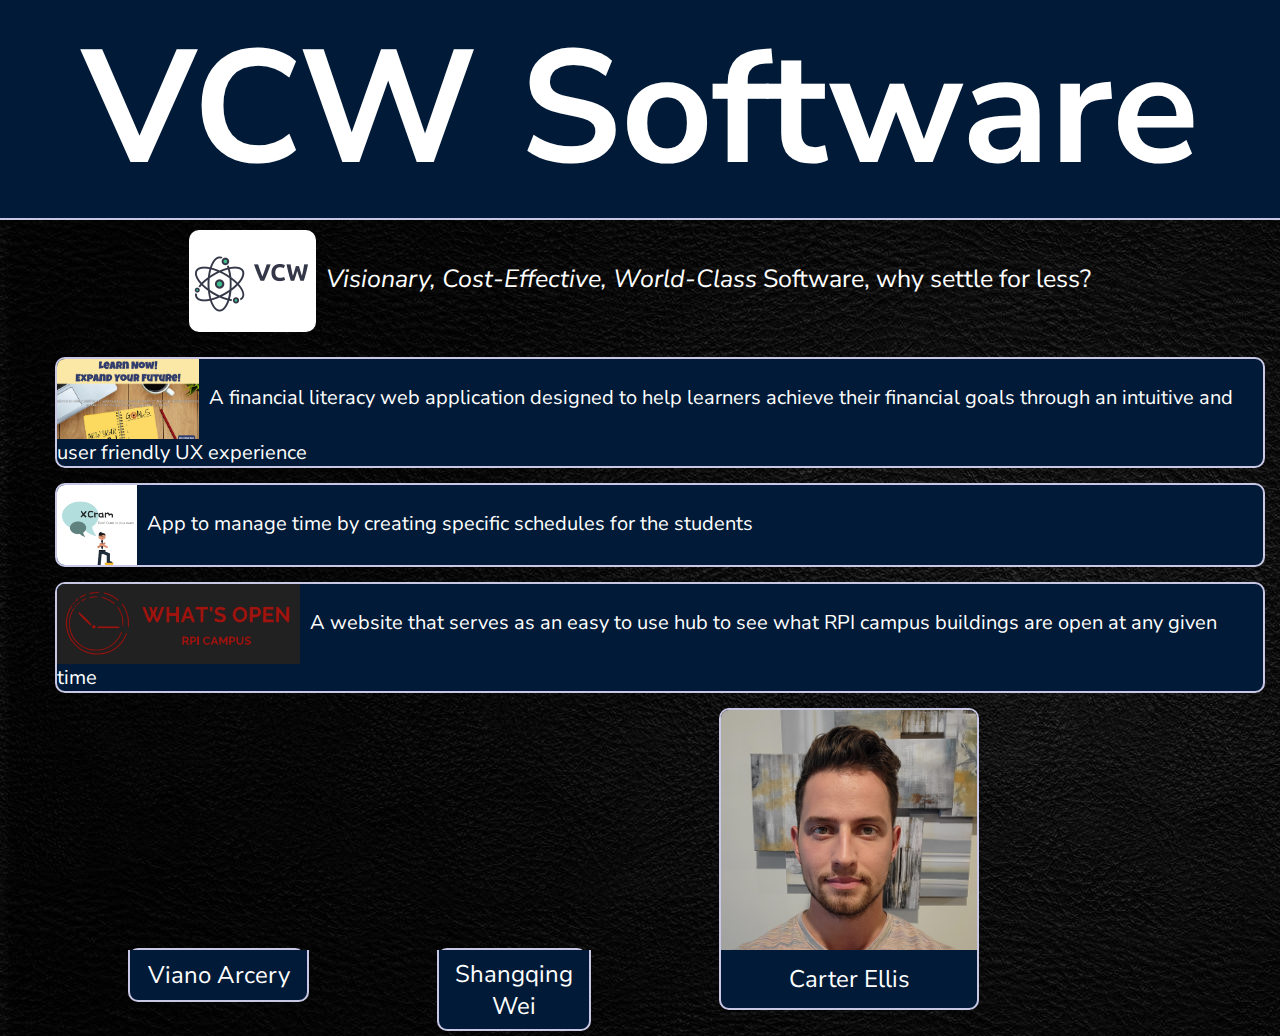
==== index.html @ 0fc1ac0c "copy from lab1 repo" ====
<!DOCTYPE html>
<html lang="en">

<head>
  <title>VCW Software</title>
  <meta http-equiv="Content-Type" content="text/html; charset=UTF-8" />
  <link href="/style.css" rel="stylesheet">
  <!-- Import google fonts -->
  <style>
    @import url('https://fonts.googleapis.com/css2?family=Nunito+Sans:wght@700&display=swap');
  </style>
  <style>
    @import url('https://fonts.googleapis.com/css2?family=Nunito+Sans:wght@300&display=swap');
  </style>
</head>

<body>
  <!-- Team name, logo, and motto -->
  <h1 id="team">VCW Software</h1>
  <p id="motto"><img id="logo" src="/images/logo.png" alt="The VCW logo" /><i>Visionary, Cost-Effective, World-Class</i> Software, why settle for less?</p>

  <!-- Previous works  list, each element has an img thumbnail and a short desc -->
  <ul id="previous-works">
    <li class="showcase"><img class="thumbnail" src="/images/carter-iit-screenshot.png" alt="Financial Literacy Application" />A financial literacy web application designed to help learners achieve their financial goals through an intuitive and user friendly UX experience</li>
    <li class="showcase"><img class="thumbnail" src="/images/Xcram1.png" alt="Xcram" />App to manage time by creating specific schedules for the students</li>
    <li class="showcase"><img class="thumbnail" src="/images/whopen.png" alt="what's open image" />A website that serves as an easy to use hub to see what RPI campus buildings are open at any given time </li>
  </ul>

  <!-- Containers to hold our headshots and the link to each individual resume -->
  <div class="photosection">
	  <div class="photo">
	    <a href="/arcerv.html"><img src="/images/me.png" alt="photo of Viano Arcery"></a>
	    <div class="photocaption">Viano Arcery</div>
	  </div>
	  <div class="photo">
	    <a href="/weis2.html"><img src="/images/will.jpg" alt="photo of Will Wei"></a>
	    <div class="photocaption">Shangqing Wei</div>
	  </div>
	  <div class="photo">
	    <a href="/ellisc3.html"><img src="/images/carter.jpg" alt="photo of Carter Ellis"></a>
	    <div class="photocaption">Carter Ellis</div>
	  </div>
  </div>

</body>
---- style.css ----
body {
  background-image: url('../images/backgroundblack.jpg');
  color: white;
  margin: 0;
  font-family: 'Nunito Sans', sans-serif;
}


/* Header stuff and motto */

#motto {
  display: table;
  margin: 10px auto;
  font-size: 25px;
}

#logo {
  vertical-align: middle;
  background: white;
  border-radius: 10px;
  margin-right: 10px;
}

#team {
  font-size: 10em;
  text-align: center;
  margin: 0;
  background: #001a37;
  border-bottom: 2px solid #c8c8e6;
}


/* For the work showcases */

#previous-works {
  font-size: 20px;
  list-style: none;
  text-align: left;
  margin: 0;
  display: table;
  margin-left: auto;
  margin-right: auto;
}

.showcase {
  background-color: #001a37;
  margin: 15px;
  vertical-align: middle;
  border-radius: 10px;
  border: 2px solid #c8c8e6;
  padding-right: 10px;
  overflow: hidden;
}

.thumbnail {
  max-height: 80px;
  vertical-align: middle;
  margin-right: 10px;
  background-color: #002f63;
}


/* Headshots */
.photosection{
	margin-bottom: 5%
}

.photo {
  width: 20%;
  margin-left: 10%;
  display: inline;
  position: relative;
}

.photo img {
  width: 20%;
  object-fit: cover;
  border-radius: 10px 10px 0 0;
  border-right: 2px solid #c8c8e6;
  border-left: 2px solid #c8c8e6;
  border-top: 2px solid #c8c8e6;
}

.photocaption {
  box-sizing: border-box;
  font-size: 1.5em;
  position: absolute;
  width: 100%;
  left: 0%;
  top: 0%;
  padding-top: 5%;
  padding-bottom: 5%;
  text-align: center;
  cursor: pointer;
  background-color: #001a37;
  border-radius: 0 0 10px 10px;
  border-right: 2px solid #c8c8e6;
  border-left: 2px solid #c8c8e6;
  border-bottom: 2px solid #c8c8e6;
}

.photo:hover .photocaption {
  background-color: #c8c8e6;
  color: #002f63;
  cursor: pointer;
}


/*will resume css*/

.will {
  color: black;
  font-family: Arial, Helvetica, sans-serif;
  background-image: url("/images/hotel-wallpaper.png");
}

.will h1 {
  font-size: 75px;
  text-align: center;
  margin: 0;
  padding: 0;
  font-variant: small-caps;
}

.will h2 {
  float: left;
  clear: left;
  text-align: left;
  width: 260px;
  margin: 20px;
  padding: 0;
  font-size: 25px;
}

#contactInfo {
  border-top: 2px solid #333;
  border-bottom: 2px solid #333;
  padding: 2px 0 2px 0;
  margin: 0;
  text-align: center;
  white-space: nowrap;
}

#contactInfo li {
  display: inline;
  list-style: none;
  margin: 0 0.25em 0 0.25em;
}

.content-box1 {
  border: 1px solid white;
  padding-top: 20px;
  padding-bottom: 20px;
  margin-top: 0px;
  margin-left: 330px;
  margin-right: 50px;
}

#content-box-B {
  border: 1px solid white;
  padding-top: 20px;
  padding-bottom: 20px;
  margin-top: 10px;
  margin-left: 100px;
  margin-right: 100px;
}


/*Viano resume css*/

.vcard img {
  height: 150px;
  width: 150px;
  float: left;
  margin-right: 6px;
}

.vheader h1 {
  font-family: segoe ui;
  float: left;
  margin-left: 5%;
  line-height: 150px;
  margin-bottom: 0px;
}

#hcard-Viano-Arcery {
  font-family: segoe ui;
  float: right;
  margin-right: 5%;
  margin-top: 35px;
}

.vmaincontent {
  font-family: segoe ui;
  font-size: 1.1em;
  clear: left;
  clear: right;
  top: 5%;
  margin-left: 5%;
  margin-right: 5%;
}

.veducation {
  margin-top: 3%;
}

.vtable {
  border-collapse: collapse;
  border: solid #002f63 5px;
  border-radius: 4px;
  background-color: #002f63;
  margin-left: 5%;
}

.vtable td,
tr {
  border-bottom: 1px solid white;
  padding: 10px;
}

.vheader {
  font-size: 1.1em;
  height: 225px;
  background-color: #002f63;
  z-index: -1;
  margin-top: 0px;
}

.vmaincontent h3 {
  font-size: 1.3em;
}

.vskills ul,
.vskills li {
  list-style-type: '-  ';
  padding-bottom: 10px;
}

.vheader a,
.vmaincontent a {
  color: white;
}


/* Carter Resume CSS */

#carter-resume body {
  font-family: Cambria;
  margin: 4em;
}

#carter-resume h2 {
  margin: 20px 0 0 0;
  padding: 0;
  font-size: 1.2em;
  font-variant: small-caps;
  border-bottom: 1px solid #002f63;
}

#carter-resume p {
  margin: 8px;
}

#carter-resume .vcard {
  text-align: center;
}

#carter-resume .fn {
  font-weight: bold;
  font-variant: small-caps;
  font-size: 2em;
  border-bottom: 1px solid #002f63;
}

#carter-resume .email,
#carter-resume .email:visited {
  text-decoration: none;
  color: #002f63;
}


/* Content div makes styling easier */

#content {
  width: 80em;
  border: 4px solid #002f63;
  border-radius: 10px;
  padding: 8px;
  background-color: #FBFBF8;
  color: #002f63;
  margin: 40px auto 0 auto;
}


/* Styles for the skills list */

#skills {
  list-style-type: disclosure-closed;
  /* Changes bullet style */
  columns: 3;
  max-width: 50em;
}

#skills li {
  padding: 3px;
}


/* Style the header of the professional experiences */

.professional-description {
  font-weight: bold;
}


/* Style for the highlights of each professional experience */

.highlights {
  list-style: none;
  padding: 0;
  margin: 8px 0 30px 0;
}

.highlights li {
  margin: 12px 0 0 8px;
}


/* Side-by-side div styles */

.sbs {
  display: inline-block;
  vertical-align: top;
  width: 39em;
}

.sbs-left {
  margin-right: 1em;
}
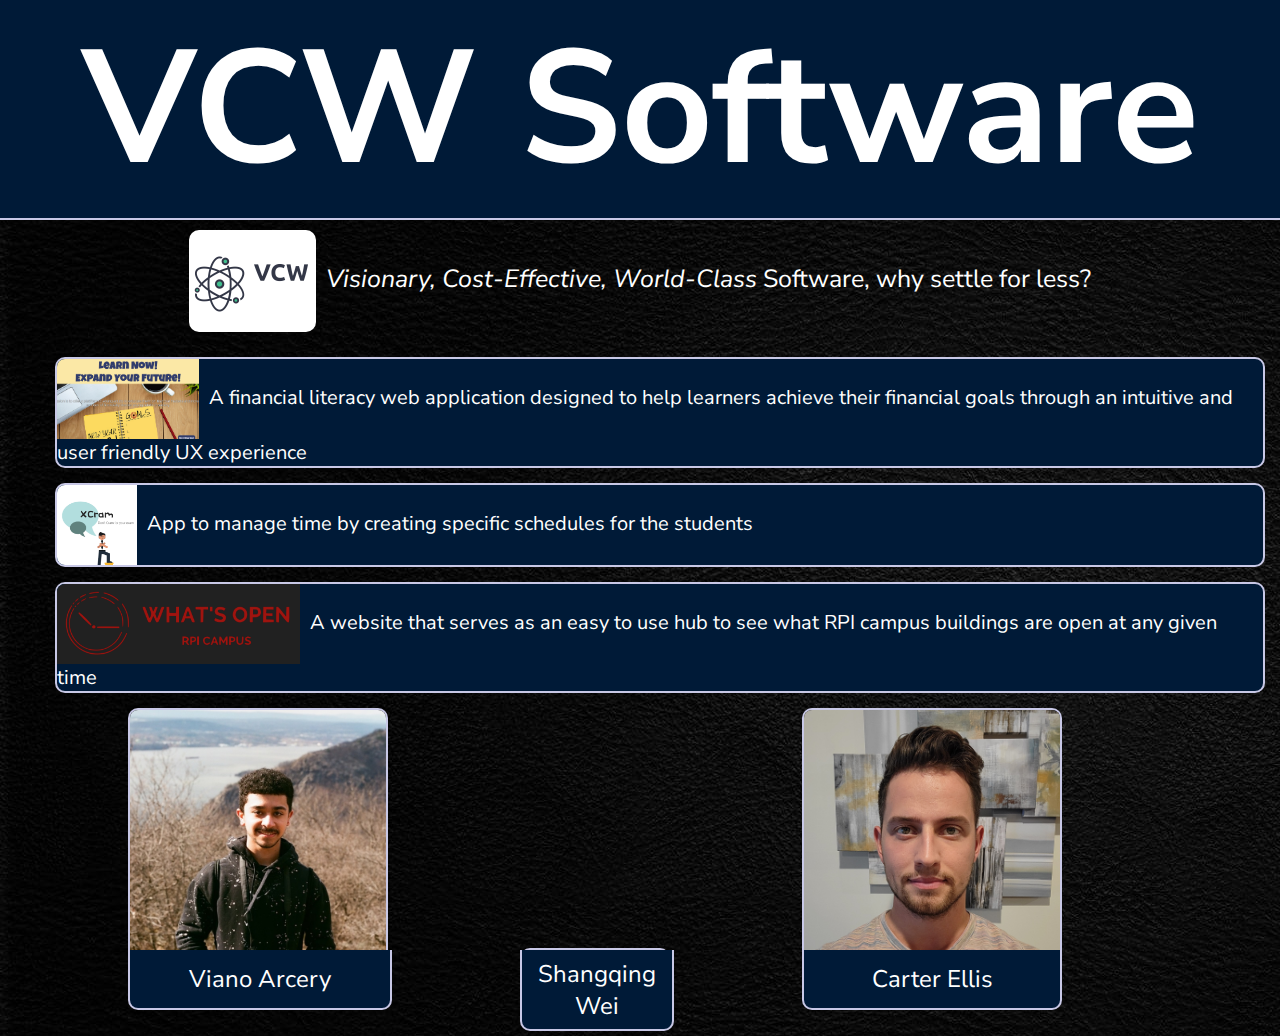
==== commit 5dcf08db: "try to fix photo" ====
--- a/index.html
+++ b/index.html
@@ -29,7 +29,7 @@
   <!-- Containers to hold our headshots and the link to each individual resume -->
   <div class="photosection">
 	  <div class="photo">
-	    <a href="/arcerv.html"><img src="/images/me.png" alt="photo of Viano Arcery"></a>
+	    <a href="/arcerv.html"><img src="/images/me.jpg" alt="photo of Viano Arcery"></a>
 	    <div class="photocaption">Viano Arcery</div>
 	  </div>
 	  <div class="photo">
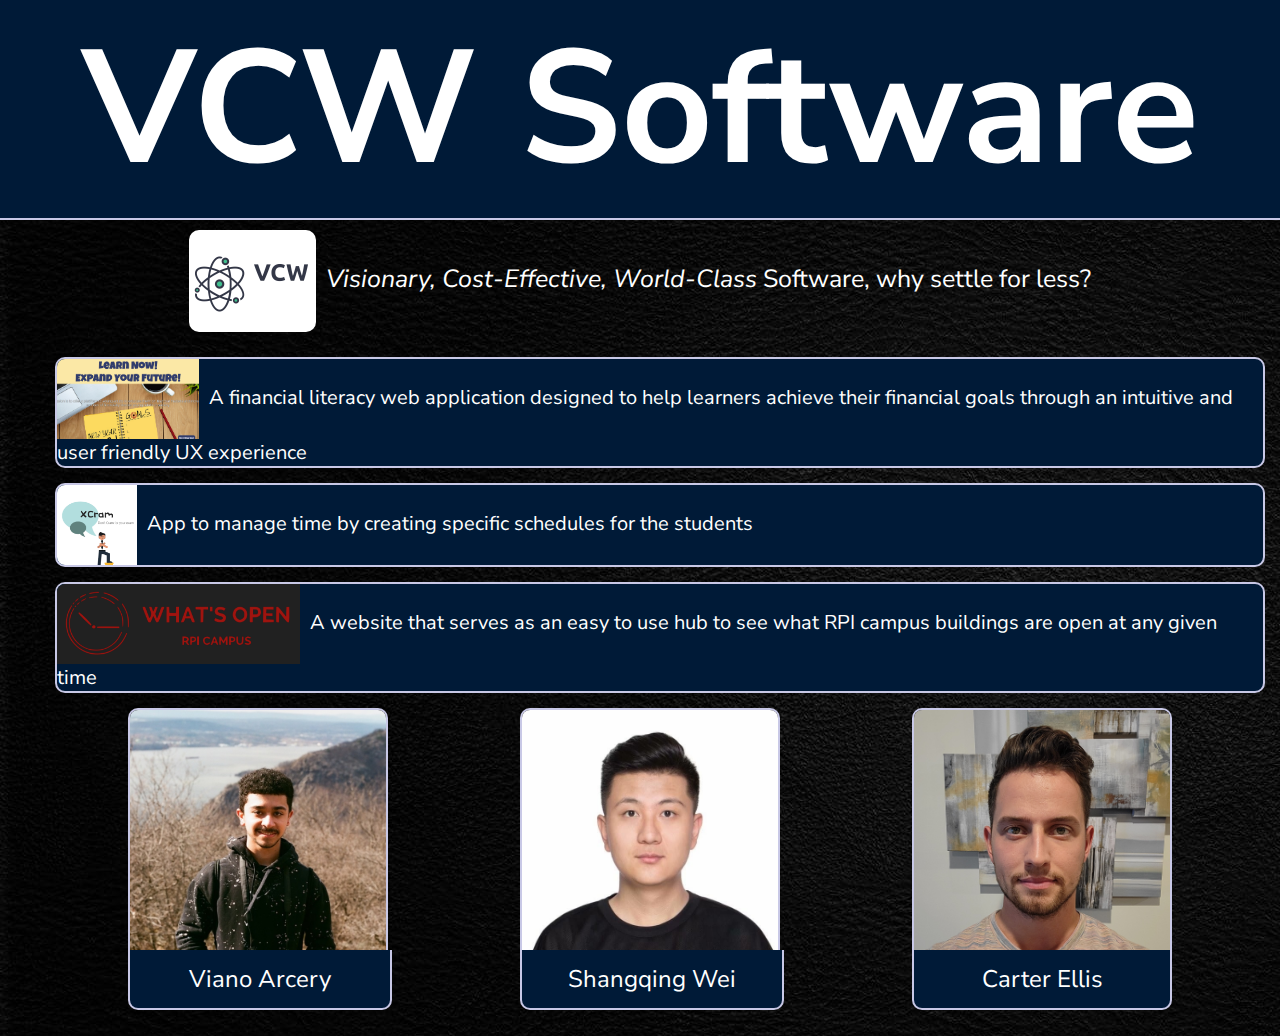
==== commit e70b565d: "Update index.html" ====
--- a/index.html
+++ b/index.html
@@ -33,7 +33,7 @@
 	    <div class="photocaption">Viano Arcery</div>
 	  </div>
 	  <div class="photo">
-	    <a href="/weis2.html"><img src="/images/will.jpg" alt="photo of Will Wei"></a>
+	    <a href="/weis2.html"><img src="/images/will.JPG" alt="photo of Will Wei"></a>
 	    <div class="photocaption">Shangqing Wei</div>
 	  </div>
 	  <div class="photo">
